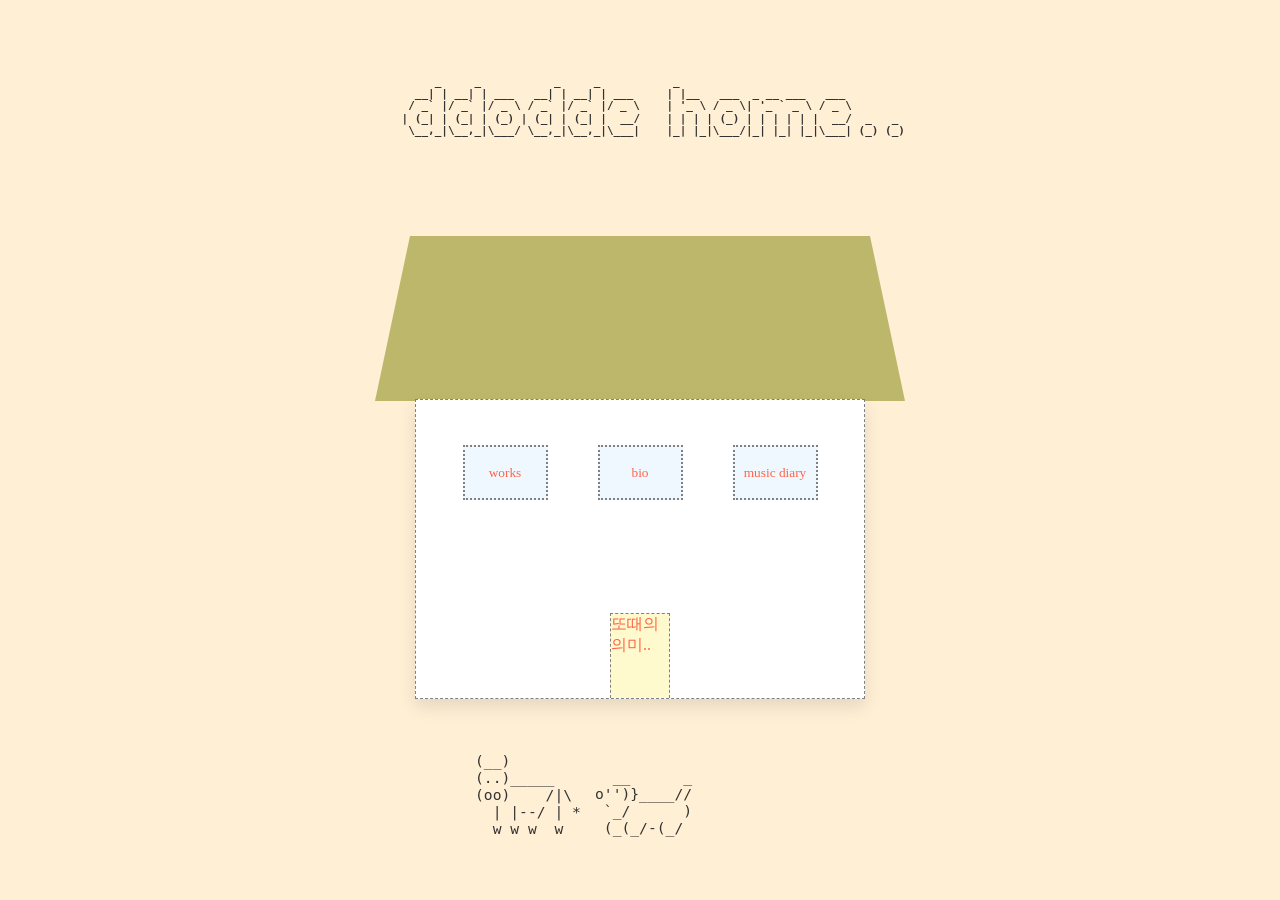
==== index.html @ 05bfecc0 "Add files via upload" ====
<!DOCTYPE html>
<html>
<head>
	<meta charset="utf-8">
	<title>
	</title>
	<meta name="description" content="설명">
	<meta name="keywords" content="키워드1, 키워드2">
	<link rel="stylesheet" href="assets/css/style.css">
	<meta name="viewport" content="width=device-width, user-scalable=no">

</head>
<body>

	  <pre class="ascii-title">



     _     _           _     _           _                              
  __| | __| | ___   __| | __| | ___     | |__   ___  _ __ ___   ___     
 / _` |/ _` |/ _ \ / _` |/ _` |/ _ \    | '_ \ / _ \| '_ ` _ \ / _ \    
   | (_| | (_| | (_) | (_| | (_| |  __/    | | | | (_) | | | | | |  __/  _   _
     \__,_|\__,_|\___/ \__,_|\__,_|\___|    |_| |_|\___/|_| |_| |_|\___| (_) (_)
	  </pre>
	  
    <!-- 집 모양 구조 (div) -->
    <div class="house-container">
    	

        <!-- 지붕 -->
        <div class="roof"></div>

        <!-- 집 본체 -->
        <div class="house-body">
            <!-- 창문 3개 링크 -->
            <div class="windows-wrapper">
                <a href="https://ddodde.github.io/hi/" class="window" title="works">works</a>
                <a href="https://ddodde.github.io/bio/" class="window" title="bio">bio</a>
                <a href="diary.html" class="window" title="작업기or음악일기">music diary</a>
            </div>

            <!-- 문 1개 링크 -->
           <div class="door">
            <a href="https://ddodde.github.io/answering-machine/" title="또때의 의미..">또때의 의미..</a>
        </div>
    </div>

        <pre class="ascii-right">


 </pre>

      <pre class="ascii-left">
      	
  __      _
o'')}____//
 `_/      )
 (_(_/-(_/

      </pre>


      <pre class="ascii-left2">
      	


(__)        
(..)_____    
(oo)    /|\  
  | |--/ | *    
  w w w  w     
   </pre>
                                                     
 

<!--     <pre class="ascii-bottom">

    	  /\
         /**\
        /****\   /\
       /      \ /**\
      /  /\    /    \        /\    /\  /\      /\            /\/\/\  /\
     /  /  \  /      \      /  \/\/  \/  \  /\/  \/\  /\  /\/ / /  \/  \
    /  /    \/ /\     \    /    \ \  /    \/ /   /  \/  \/  \  /    \   \
   /  /      \/  \/\   \  /      \    /   /    \
__/__/_______/___/__\___\__________________________________________________

</pre> -->

<script src="assets/js/jquery.min.js"></script>
	<script src="assets/js/script.js"></script>
</body>
</html>
---- assets/css/style.css ----
*{
 margin : 0;
 padding: 0;
 box-sizing: border-box;
}



/* 화면 전체 설정 및 중앙 정렬 */
body 
{
    margin: 0;
    min-height: 100vh;
    display: flex;
    flex-direction: column;
    justify-content: center;
    align-items: center;
    background-color: papayawhip; /* 배경색 
    font-family: 'Courier New', Courier, monospace; /* 아스키 아트 정렬을 위한 고정폭 폰트 */
}

/* 상단 아스키 타이틀 영역 */

.ascii-title {
    font-size: 11px; /* 글자가 너무 크면 잘리므로 적당히 조절 */
    line-height: 1.1;
    color: #333;
    font-weight: bold;
    text-align: center;
    white-space: pre;  아스키 아트 공백 유지 필수 
    align-items: flex-start;
    position: absolute;
    top: 40px;

}

.ascii-right {
	position : absolute;
	top: 550px;
	right: 170px;
	font-size: 6pt;
	color: darkgray;

}

.ascii-left {
	position : absolute;
	top: 550px;
	left: 220px;
	font-size: 11pt;
	color: #333;

}

.ascii-left2 {
	position : absolute;
	top: 500px;
	left: 100px;
	font-size: 11pt;
	color: #333;

}


 /*집 전체 컨테이너 (중앙 정렬 유지) */
.house-container {
    display: flex;
    flex-direction: column;
    align-items: center;
    position: absolute;
}

/*사다리꼴 지붕 구현 (CSS border 활용) */
.roof {
    width: 530px;
    height: 200px;
    border-bottom: 165px solid darkkhaki; 
    border-left: 35px solid transparent;
    border-right: 35px solid transparent;
    margin-bottom: -2px; /* 본체와의 미세한 틈 제거 */
}

/* 집 본체 */
.house-body {
    width: 450px;
    height: 300px;
    background-color: #ffffff; /* 집 벽 색상 */
    border: 1.5px dashed gray;
    /*border-radius: 4px;*/
    position: relative;
    display: flex;
    flex-direction: column;
    align-items: center;
    justify-content: flex-end;
    box-shadow: 0 8px 16px rgba(0,0,0,0.1);
}

/* 창문 3개를 담는 상단 영역 */
.windows-wrapper {
    display: flex;
    gap: 50px; /* 창문 사이 간격 */
    position: absolute;
    top: 45px;
}

/* 개별 창문 스타일 (링크) */
.window {
    width: 85px;
    height: 55px;
    border: 2px dotted gray;
    background-color: aliceblue;
    transition: transform 0.5s, background-color 0.2s;
    font-size: 10pt;
    
}

.window:hover {
    transform: scale(1.1);
    background-color: lightblue;
}

/* 문 스타일 (링크) */
.door {
    width: 60px;
    height: 85px;
    border: 1.8px dashed gray;
    border-bottom: none;
    /*border-top-left-radius: 25px;
    border-top-right-radius: 25px;*/
    background-color: lemonchiffon;
    transition: transform 0.2s, background-color 0.2s;
    
}

.door:hover {
    transform: scale(1.05);
    background-color: #ffe082;
}

a {
	text-decoration:  none;
	color: tomato;
	display: flex;
    flex-direction: column;
    align-items: center;
    justify-content: center;
	
}
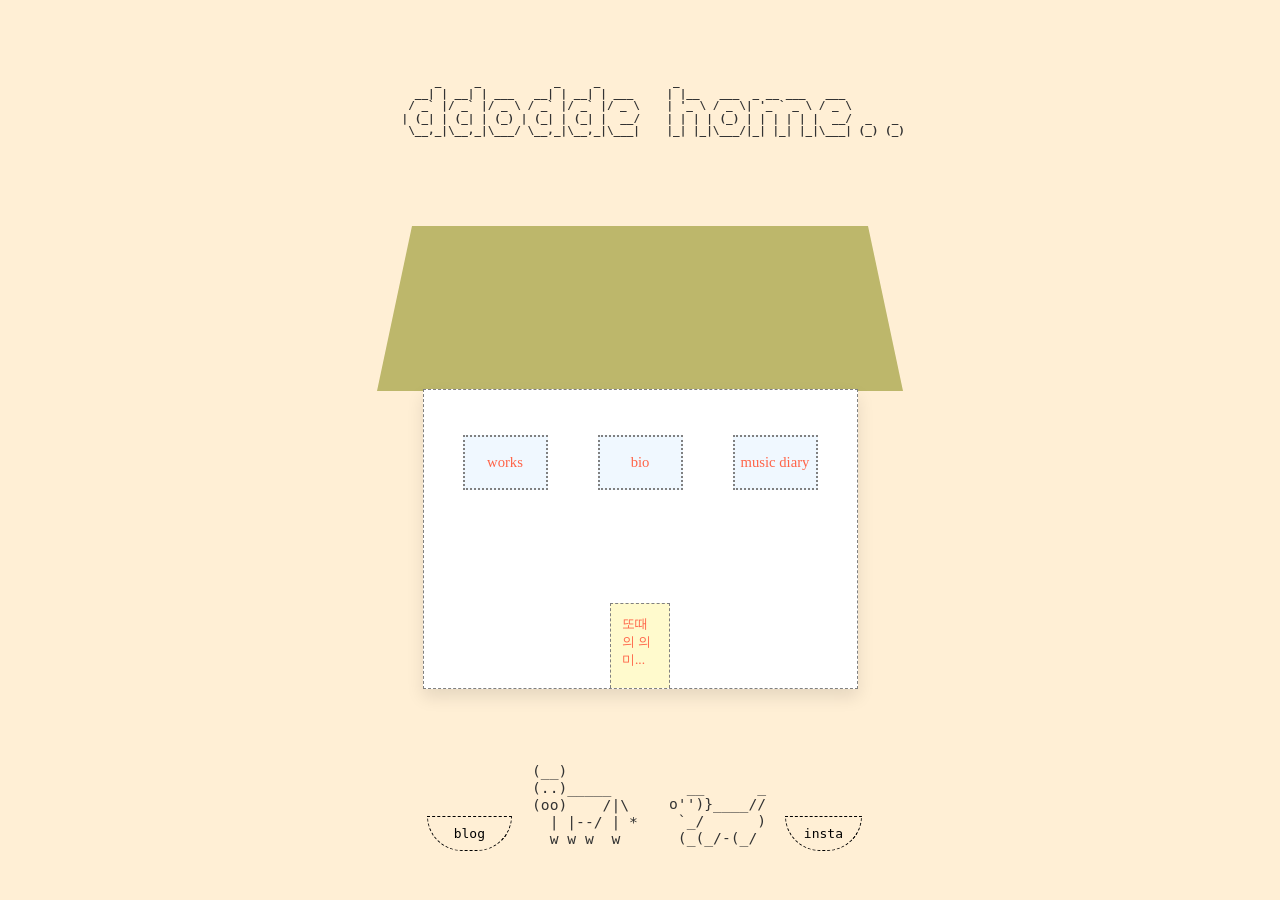
==== commit 499c1422: "Add files via upload" ====
--- a/index.html
+++ b/index.html
@@ -41,16 +41,30 @@
 
             <!-- 문 1개 링크 -->
            <div class="door">
-            <a href="https://ddodde.github.io/answering-machine/" title="또때의 의미..">또때의 의미..</a>
+            <a href="https://ddodde.github.io/answering-machine/" title="또때의 의미..">또때의 의미...</a>
         </div>
     </div>
 
-        <pre class="ascii-right">
 
+    <pre class="ascii-blog"><a href="https://blog.naver.com/shdbsgk12345" target="_blank">
+  blog  
+<!-- 
+┌────────┐
+│  blog  │
+╰────────╯ -->
+</a></pre>
+    
 
- </pre>
+   <pre class="ascii-insta"><a href="https://www.instagram.com/ddodde_/" target="_blank">
+ insta 
+<!-- 
+┌─────────┐
+│  insta  │
+└─────────┘ -->
+</a></pre>
+    
 
-      <pre class="ascii-left">
+      <pre class="ascii-dog">
       	
   __      _
 o'')}____//
@@ -60,7 +74,7 @@
       </pre>
 
 
-      <pre class="ascii-left2">
+      <pre class="ascii-cow">
       	
 
 
@@ -73,20 +87,6 @@
                                                      
  
 
-<!--     <pre class="ascii-bottom">
-
-    	  /\
-         /**\
-        /****\   /\
-       /      \ /**\
-      /  /\    /    \        /\    /\  /\      /\            /\/\/\  /\
-     /  /  \  /      \      /  \/\/  \/  \  /\/  \/\  /\  /\/ / /  \/  \
-    /  /    \/ /\     \    /    \ \  /    \/ /   /  \/  \/  \  /    \   \
-   /  /      \/  \/\   \  /      \    /   /    \
-__/__/_______/___/__\___\__________________________________________________
-
-</pre> -->
-
 <script src="assets/js/jquery.min.js"></script>
 	<script src="assets/js/script.js"></script>
 </body>
--- a/assets/css/style.css
+++ b/assets/css/style.css
@@ -4,7 +4,9 @@
  box-sizing: border-box;
 }
 
-
+@media only screen and (max-width: 600px) {
+
+} 
 
 /* 화면 전체 설정 및 중앙 정렬 */
 body 
@@ -34,28 +36,21 @@
 
 }
 
-.ascii-right {
+
+
+.ascii-dog {
 	position : absolute;
 	top: 550px;
-	right: 170px;
-	font-size: 6pt;
-	color: darkgray;
-
-}
-
-.ascii-left {
-	position : absolute;
-	top: 550px;
-	left: 220px;
+	left: 292px;
 	font-size: 11pt;
 	color: #333;
 
 }
 
-.ascii-left2 {
+.ascii-cow {
 	position : absolute;
 	top: 500px;
-	left: 100px;
+	left: 155px;
 	font-size: 11pt;
 	color: #333;
 
@@ -72,8 +67,8 @@
 
 /*사다리꼴 지붕 구현 (CSS border 활용) */
 .roof {
-    width: 530px;
-    height: 200px;
+    width: 526px;
+    height: 180px;
     border-bottom: 165px solid darkkhaki; 
     border-left: 35px solid transparent;
     border-right: 35px solid transparent;
@@ -82,7 +77,7 @@
 
 /* 집 본체 */
 .house-body {
-    width: 450px;
+    width: 435px;
     height: 300px;
     background-color: #ffffff; /* 집 벽 색상 */
     border: 1.5px dashed gray;
@@ -110,12 +105,12 @@
     border: 2px dotted gray;
     background-color: aliceblue;
     transition: transform 0.5s, background-color 0.2s;
-    font-size: 10pt;
+    font-size: 11pt;
     
 }
 
 .window:hover {
-    transform: scale(1.1);
+    transform: scale(1.02);
     background-color: lightblue;
 }
 
@@ -129,11 +124,13 @@
     border-top-right-radius: 25px;*/
     background-color: lemonchiffon;
     transition: transform 0.2s, background-color 0.2s;
+    font-size: 10pt;
+    padding:11px;
     
 }
 
 .door:hover {
-    transform: scale(1.05);
+    transform: scale(1.02);
     background-color: #ffe082;
 }
 
@@ -145,4 +142,69 @@
     align-items: center;
     justify-content: center;
 	
+}
+
+
+.ascii-blog {
+  font-family: monospace;
+  font-size: 13px;
+  line-height: 0.85;
+  color: black;
+   position: absolute;
+  left: 50px;
+  top: 605px;
+  margin: 0;
+  border: 1.5px dashed black;
+    border-radius: 0 0 35px 35px;
+
+    display: flex;
+  align-items: center;      /* 세로 기준 정가운데 */
+  justify-content: center;
+
+  min-width: 20px;  /* 밥그릇의 최소 가로 크기 (필요에 따라 조절) */
+  height: 35px;     /* 밥그릇의 세로 크기 (필요에 따라 조절) */
+  padding: 0 10px;
+
+}
+
+.ascii-blog a {
+  color: inherit;
+  text-decoration: none;
+}
+
+.ascii-blog a:hover {
+  opacity: 0.5;
+}
+
+
+.ascii-insta {
+  font-family: monospace;
+  font-size: 13px;
+  line-height: 1.2;
+  color: black;
+   position: absolute;
+  left: 408px;
+  top: 605px;
+  margin: 0;
+  border: 1.5px dashed black;
+    border-radius: 0 0 35px 35px;
+
+    display: flex;
+  align-items: center;      /* 세로 기준 정가운데 */
+  justify-content: center;
+
+  min-width: 20px;  /* 밥그릇의 최소 가로 크기 (필요에 따라 조절) */
+  height: 35px;     /* 밥그릇의 세로 크기 (필요에 따라 조절) */
+  padding: 0 10px;
+
+}
+
+
+.ascii-insta a {
+  color: inherit;
+  text-decoration: none;
+}
+
+.ascii-insta a:hover {
+  opacity: 0.5;
 }
